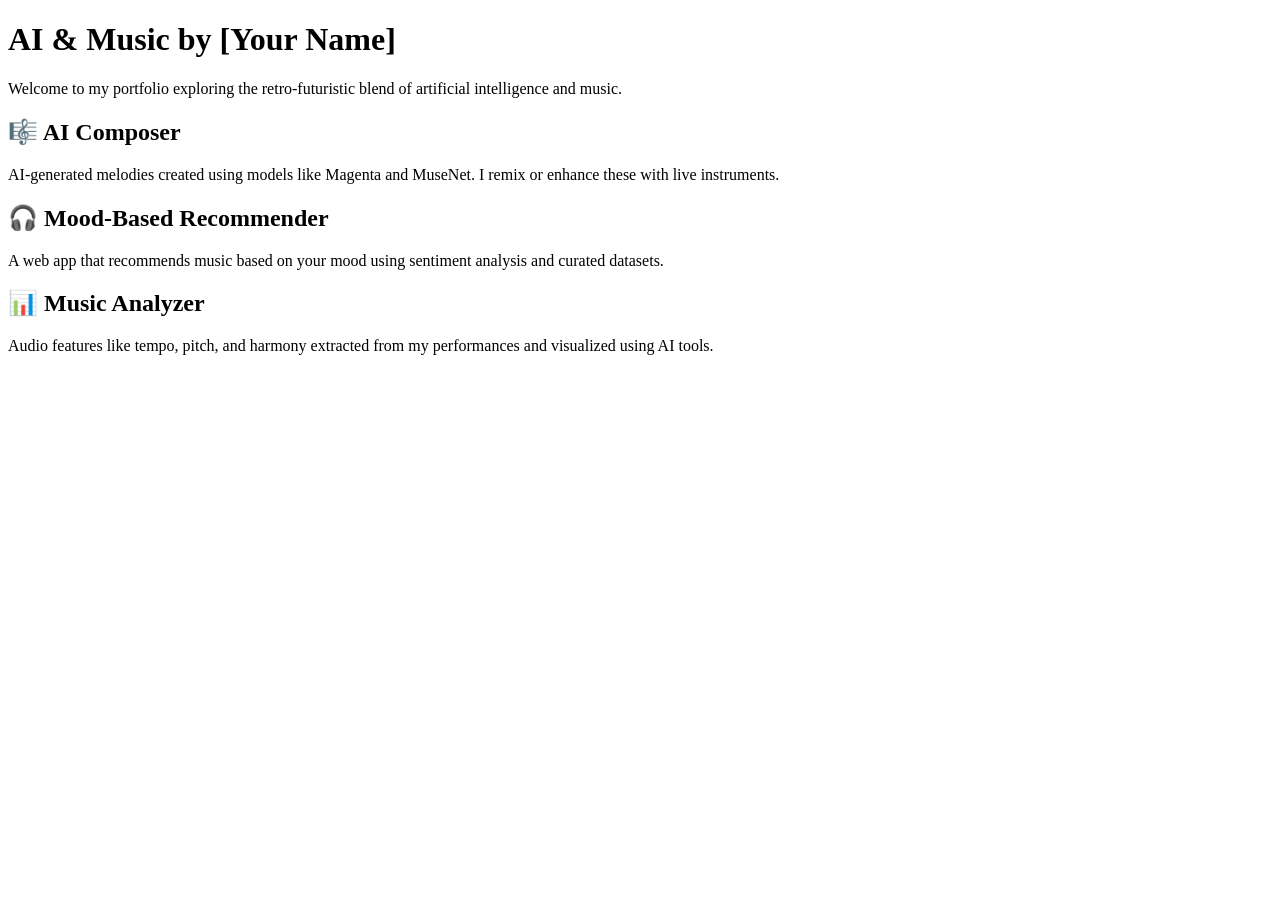
==== index.html @ b340d25e "Create index.html" ====
<!DOCTYPE html>
<html lang="en">
<head>
  <meta charset="UTF-8" />
  <meta name="viewport" content="width=device-width, initial-scale=1.0" />
  <title>AI & Music – [Your Name]</title>
  <link rel="stylesheet" href="style.css" />
</head>
<body>
  <div class="container">
    <h1>AI & Music by [Your Name]</h1>
    <p>Welcome to my portfolio exploring the retro-futuristic blend of artificial intelligence and music.</p>

    <div class="section">
      <h2>🎼 AI Composer</h2>
      <p>AI-generated melodies created using models like Magenta and MuseNet. I remix or enhance these with live instruments.</p>
    </div>

    <div class="section">
      <h2>🎧 Mood-Based Recommender</h2>
      <p>A web app that recommends music based on your mood using sentiment analysis and curated datasets.</p>
    </div>

    <div class="section">
      <h2>📊 Music Analyzer</h2>
      <p>Audio features like tempo, pitch, and harmony extracted from my performances and visualized using AI tools.</p>
    </div>
  </div>
</body>
</html>
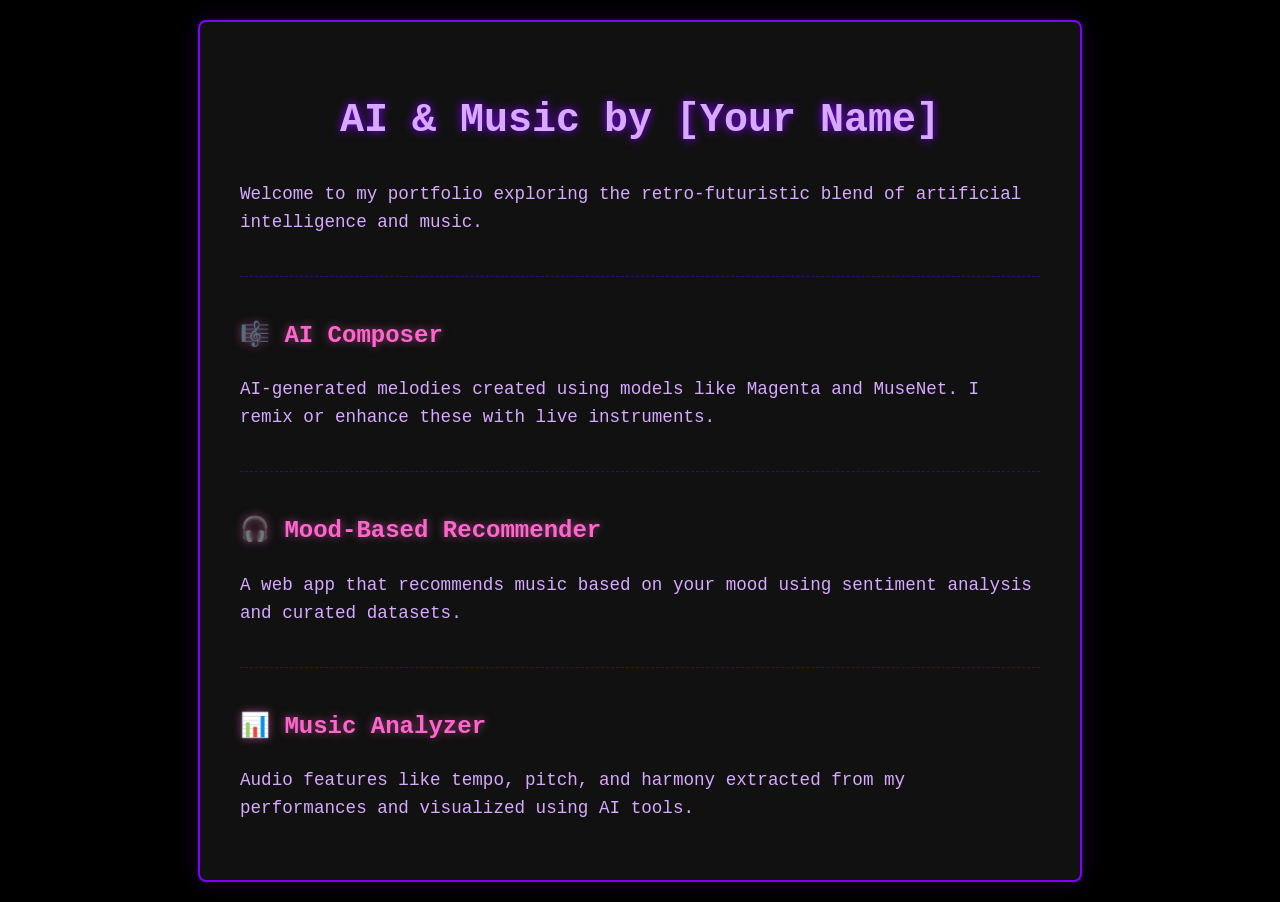
==== commit fe190a4a: "index.html" ====
--- a/index.html
+++ b/index.html
@@ -3,7 +3,7 @@
 <head>
   <meta charset="UTF-8" />
   <meta name="viewport" content="width=device-width, initial-scale=1.0" />
-  <title>AI & Music – [Your Name]</title>
+  <title>horizons</title>
   <link rel="stylesheet" href="style.css" />
 </head>
 <body>
--- a/style.css
+++ b/style.css
@@ -0,0 +1,41 @@
+body {
+  font-family: 'Courier New', Courier, monospace;
+  background-color: #000000;
+  color: #d7aaff;
+  margin: 0;
+  padding: 20px;
+  line-height: 1.6;
+}
+
+.container {
+  max-width: 800px;
+  margin: auto;
+  padding: 40px;
+  background-color: #111;
+  border: 2px solid #8000ff;
+  border-radius: 8px;
+  box-shadow: 0 0 20px #8000ff33;
+}
+
+h1 {
+  font-size: 2.5em;
+  text-align: center;
+  color: #d7aaff;
+  text-shadow: 0 0 10px #8000ff;
+}
+
+.section {
+  margin-top: 40px;
+  border-top: 1px dashed #8000ff55;
+  padding-top: 20px;
+}
+
+h2 {
+  color: #ff66cc;
+  font-size: 1.5em;
+  text-shadow: 0 0 8px #ff66cc88;
+}
+
+p {
+  font-size: 1.1em;
+}
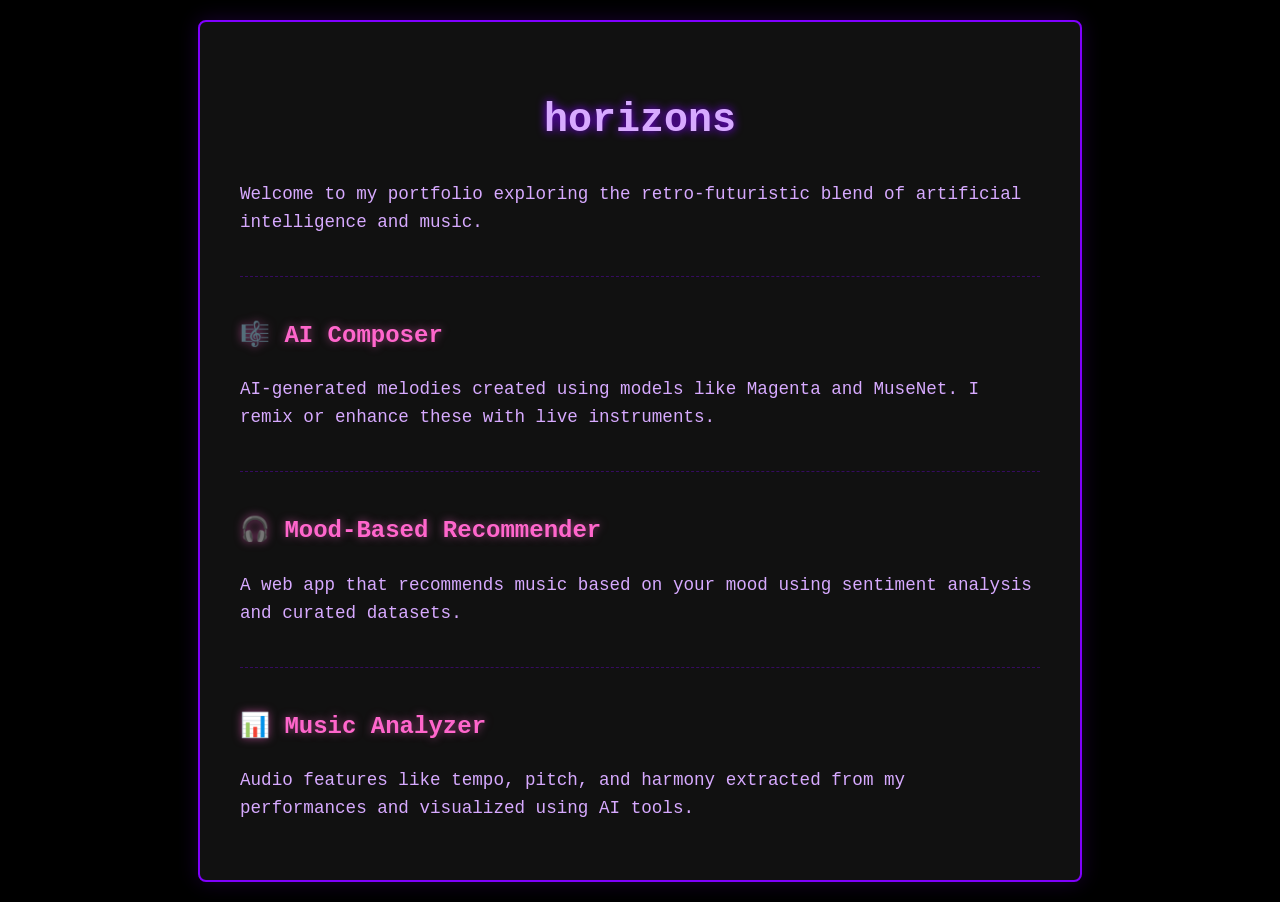
==== commit b59591b7: "index.html" ====
--- a/index.html
+++ b/index.html
@@ -8,7 +8,7 @@
 </head>
 <body>
   <div class="container">
-    <h1>AI & Music by [Your Name]</h1>
+    <h1>horizons</h1>
     <p>Welcome to my portfolio exploring the retro-futuristic blend of artificial intelligence and music.</p>
 
     <div class="section">
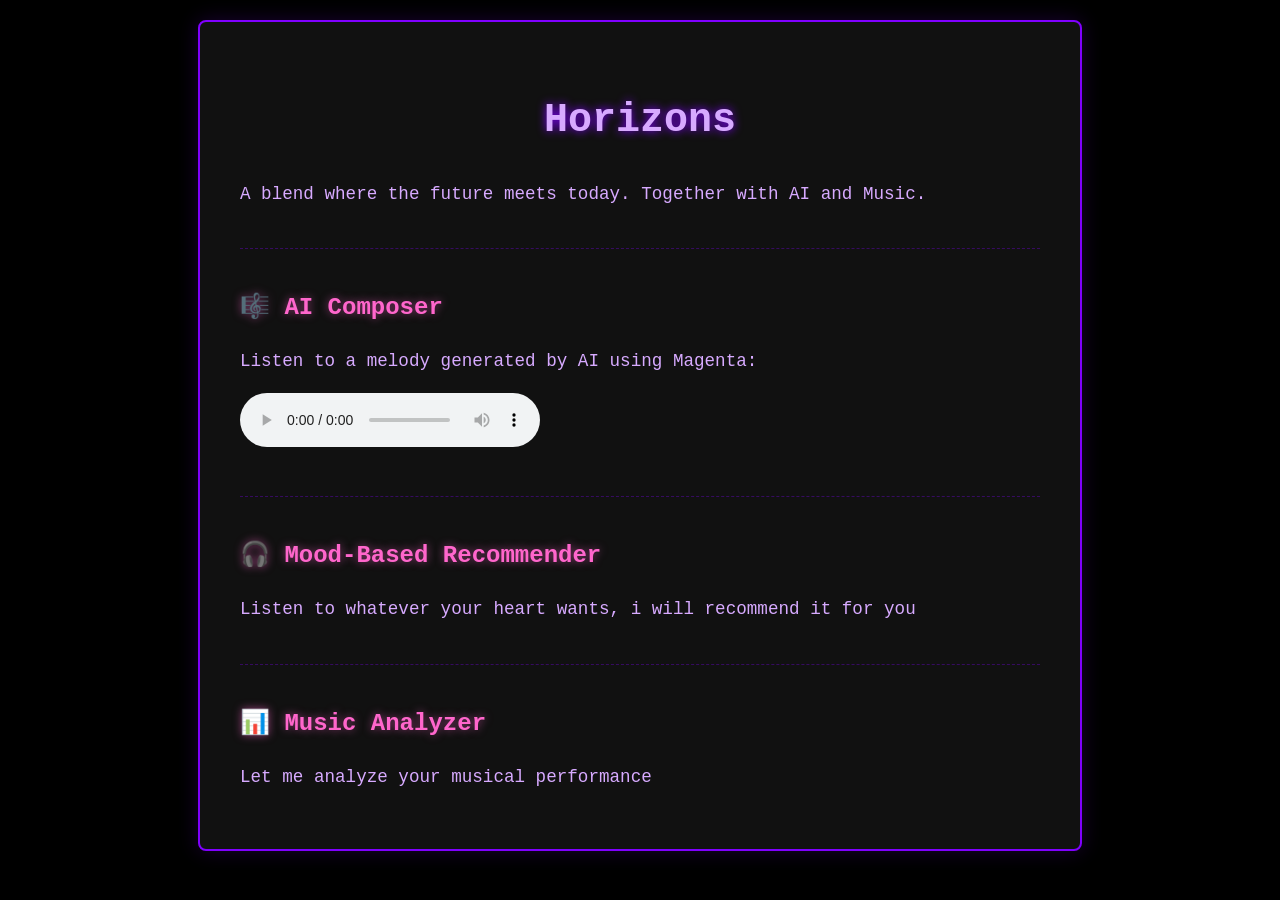
==== commit d895a0d4: "index.html" ====
--- a/index.html
+++ b/index.html
@@ -3,27 +3,31 @@
 <head>
   <meta charset="UTF-8" />
   <meta name="viewport" content="width=device-width, initial-scale=1.0" />
-  <title>horizons</title>
+  <title>Horizons</title>
   <link rel="stylesheet" href="style.css" />
 </head>
 <body>
   <div class="container">
-    <h1>horizons</h1>
-    <p>Welcome to my portfolio exploring the retro-futuristic blend of artificial intelligence and music.</p>
+    <h1>Horizons</h1>
+    <p>A blend where the future meets today. Together with AI and Music.</p>
 
     <div class="section">
       <h2>🎼 AI Composer</h2>
-      <p>AI-generated melodies created using models like Magenta and MuseNet. I remix or enhance these with live instruments.</p>
+      <p>Listen to a melody generated by AI using Magenta:</p>
+      <audio controls>
+        <source src="generated_melody.mid" type="audio/midi">
+        Your browser does not support the audio element.
+      </audio>
     </div>
 
     <div class="section">
       <h2>🎧 Mood-Based Recommender</h2>
-      <p>A web app that recommends music based on your mood using sentiment analysis and curated datasets.</p>
+      <p>Listen to whatever your heart wants, i will recommend it for you</p>
     </div>
 
     <div class="section">
       <h2>📊 Music Analyzer</h2>
-      <p>Audio features like tempo, pitch, and harmony extracted from my performances and visualized using AI tools.</p>
+      <p>Let me analyze your musical performance</p>
     </div>
   </div>
 </body>
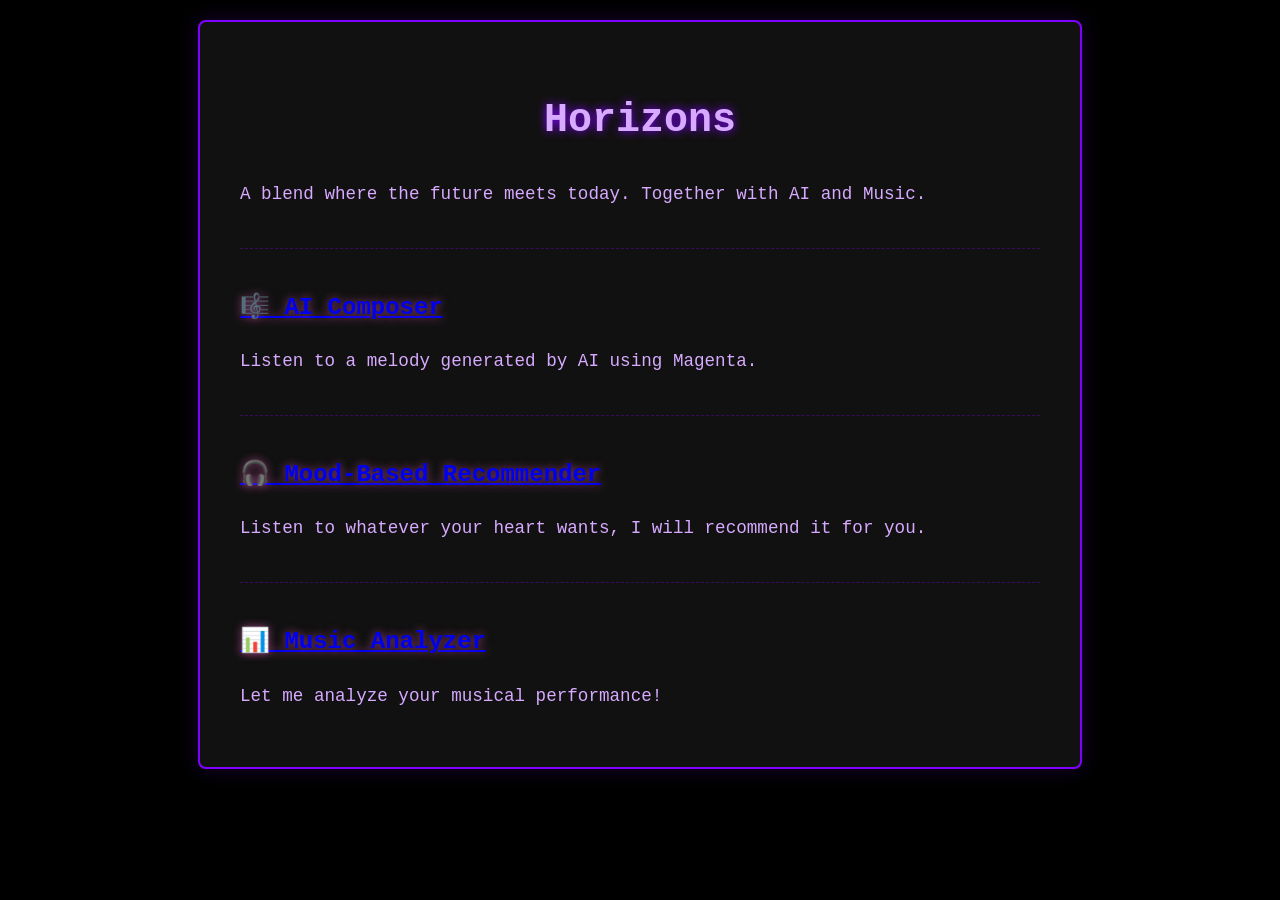
==== commit 73434293: "index.html" ====
--- a/index.html
+++ b/index.html
@@ -12,22 +12,18 @@
     <p>A blend where the future meets today. Together with AI and Music.</p>
 
     <div class="section">
-      <h2>🎼 AI Composer</h2>
-      <p>Listen to a melody generated by AI using Magenta:</p>
-      <audio controls>
-        <source src="generated_melody.mid" type="audio/midi">
-        Your browser does not support the audio element.
-      </audio>
+      <h2><a href="ai-composer.html">🎼 AI Composer</a></h2>
+      <p>Listen to a melody generated by AI using Magenta.</p>
     </div>
 
     <div class="section">
-      <h2>🎧 Mood-Based Recommender</h2>
-      <p>Listen to whatever your heart wants, i will recommend it for you</p>
+      <h2><a href="mood-recommender.html">🎧 Mood-Based Recommender</a></h2>
+      <p>Listen to whatever your heart wants, I will recommend it for you.</p>
     </div>
 
     <div class="section">
-      <h2>📊 Music Analyzer</h2>
-      <p>Let me analyze your musical performance</p>
+      <h2><a href="music-analyzer.html">📊 Music Analyzer</a></h2>
+      <p>Let me analyze your musical performance!</p>
     </div>
   </div>
 </body>
